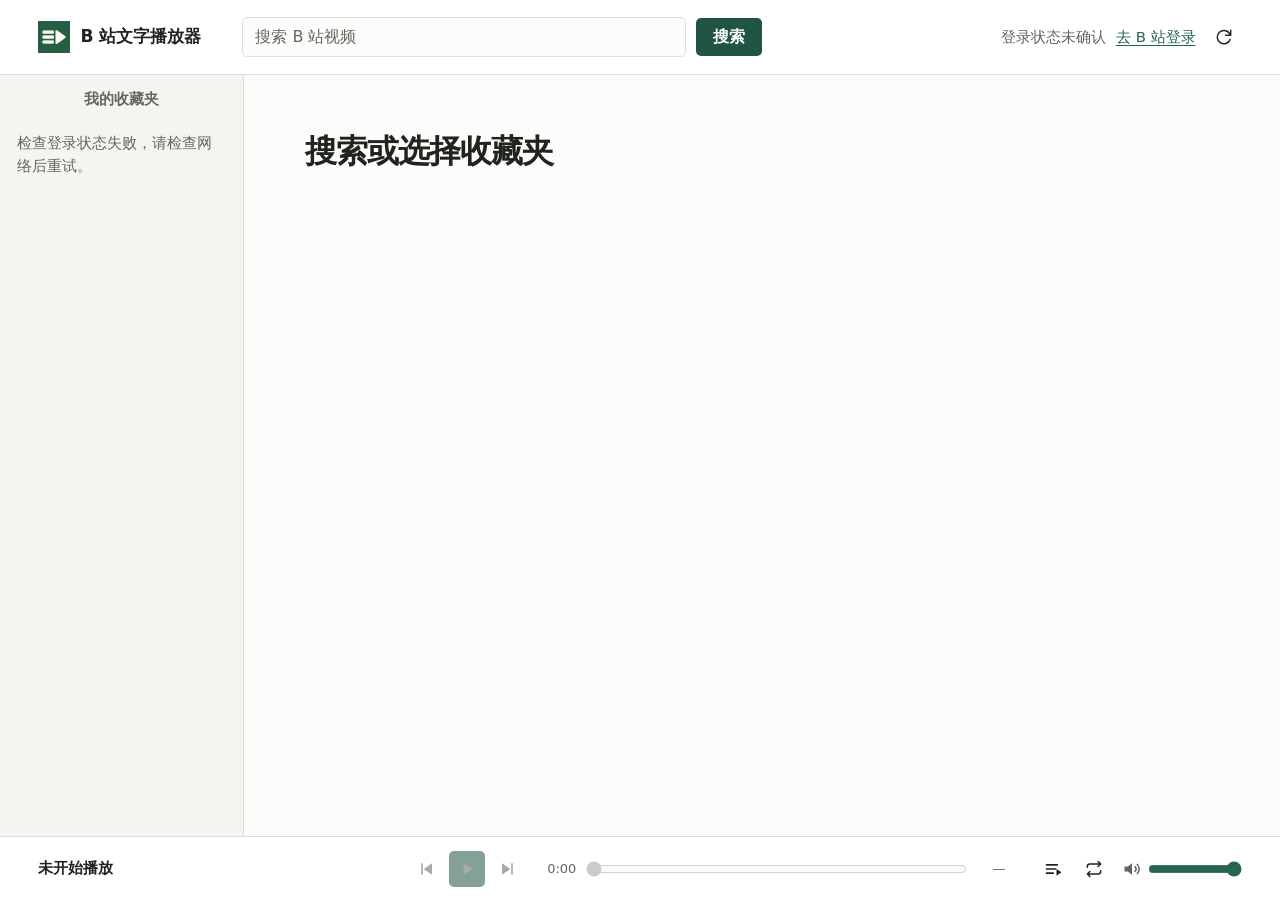
==== index.html @ 579d138e "Release 1.0.0" ====
<!doctype html>
<html lang="zh-CN">
  <head>
    <meta charset="utf-8">
    <meta name="viewport" content="width=device-width, initial-scale=1">
    <title>B 站文字播放器</title>
    <link rel="icon" type="image/png" sizes="32x32" href="assets/icon-32.png">
    <link rel="stylesheet" href="src/styles.css">
    <script type="module" src="src/app.js"></script>
  </head>
  <body>
    <header class="topbar">
      <div class="app-name">
        <img class="app-logo" src="assets/logo.png" alt="" width="32" height="32">
        <span>B 站文字播放器</span>
      </div>
      <form class="search-form" id="search-form" role="search">
        <label class="visually-hidden" for="search-input">搜索 B 站视频</label>
        <input id="search-input" type="search" placeholder="搜索 B 站视频" autocomplete="off" required>
        <button class="primary-button" type="submit">搜索</button>
      </form>
      <div class="account-tools">
        <div class="account-profile">
          <img class="account-avatar" id="account-avatar" width="28" height="28" alt="" referrerpolicy="no-referrer" hidden>
          <span class="account-name" id="account-name" role="status"></span>
        </div>
        <a id="login-link" href="https://www.bilibili.com/" target="_blank" rel="noopener noreferrer" hidden>去 B 站登录</a>
        <button class="quiet-button icon-button" id="refresh-session" data-icon="refresh" type="button" aria-label="刷新收藏夹" title="刷新收藏夹"></button>
      </div>
    </header>

    <div class="workspace">
      <aside class="sidebar" aria-labelledby="favorites-heading">
        <h2 id="favorites-heading">我的收藏夹</h2>
        <p class="sidebar-message" id="favorites-message" role="status">正在读取登录状态…</p>
        <ul class="folders" id="favorite-folders"></ul>
      </aside>

      <div class="results-pane">
        <div class="results-body">
          <main class="content" id="main-content">
            <div class="results">
              <header class="results-header">
                <h1 id="list-title">搜索或选择收藏夹</h1>
                <p class="list-meta" id="list-meta" hidden></p>
              </header>
              <p class="list-message" id="list-message" role="status"></p>
              <table class="track-list" id="track-list" aria-labelledby="list-title" hidden>
                <colgroup>
                  <col class="title-column">
                  <col class="author-column">
                  <col class="duration-column">
                </colgroup>
                <thead>
                  <tr>
                    <th scope="col">视频标题</th>
                    <th scope="col">UP 主</th>
                    <th class="duration" scope="col">时长</th>
                  </tr>
                </thead>
                <tbody id="track-rows"></tbody>
              </table>
              <nav class="pagination" id="list-pagination" aria-label="视频列表分页" hidden>
                <div class="pagination-controls" id="page-controls">
                  <button class="quiet-button page-arrow" id="page-previous" type="button" aria-label="上一页" title="上一页">‹</button>
                  <div class="page-numbers" id="page-numbers"></div>
                  <button class="quiet-button page-arrow" id="page-next" type="button" aria-label="下一页" title="下一页">›</button>
                </div>
                <form class="page-jump" id="page-jump">
                  <label for="page-input">跳至</label>
                  <input id="page-input" type="number" min="1" step="1" inputmode="numeric" aria-label="跳转页码" required>
                  <button class="quiet-button" type="submit">前往</button>
                </form>
                <button class="quiet-button" id="page-retry" type="button" hidden>重试</button>
              </nav>
            </div>
          </main>
          <form class="folder-search" id="folder-search-form" role="search" aria-label="搜索当前收藏夹" hidden>
            <label class="visually-hidden" for="folder-search-input">搜索当前收藏夹</label>
            <input id="folder-search-input" type="search" placeholder="搜索当前收藏夹" autocomplete="off">
            <button class="quiet-button folder-search-clear" id="folder-search-clear" type="button" aria-label="清空收藏夹搜索" title="清空收藏夹搜索" hidden>×</button>
            <button class="primary-button" type="submit">搜索</button>
          </form>
        </div>
      </div>
    </div>

    <footer class="player" aria-label="音频播放器">
      <div class="now-playing">
        <img class="now-cover" id="now-cover" width="80" height="45" alt="" referrerpolicy="no-referrer" hidden>
        <div class="now-info">
          <p class="now-title" id="now-title">未开始播放</p>
          <p class="now-detail" id="now-detail"></p>
          <p class="player-message" id="player-message" role="status" hidden></p>
        </div>
      </div>

      <div class="player-main">
        <div class="transport" role="group" aria-label="播放控制">
          <button class="quiet-button icon-button" id="previous" data-icon="previous" type="button" aria-label="上一条" title="上一条" disabled></button>
          <button class="primary-button icon-button play-button" id="play" data-icon="play" type="button" aria-label="播放" title="播放" disabled></button>
          <button class="quiet-button icon-button" id="next" data-icon="next" type="button" aria-label="下一条" title="下一条" disabled></button>
        </div>
        <div class="timeline">
          <span id="position-text">0:00</span>
          <input id="seek" type="range" min="0" max="1" step="1" value="0" aria-label="播放进度" disabled>
          <span id="duration-text">—</span>
        </div>
      </div>

      <div class="player-settings">
        <div class="modes" role="group" aria-label="播放模式">
          <button class="quiet-button icon-button" id="shuffle" data-icon="order" type="button" aria-label="随机播放" aria-pressed="false" title="顺序播放 · 切换到随机播放"></button>
          <button class="quiet-button icon-button" id="repeat" data-icon="repeat" type="button" aria-label="循环关闭 · 切换到列表循环" title="循环关闭 · 切换到列表循环"></button>
        </div>
        <label class="volume-control" title="音量">
          <span class="control-glyph" data-icon="volume" aria-hidden="true"></span>
          <input id="volume" type="range" min="0" max="1" step="0.01" value="1" aria-label="音量">
        </label>
      </div>
      <audio id="audio" preload="none" hidden></audio>
    </footer>
  </body>
</html>
---- src/styles.css ----
:root {
  color-scheme: light dark;
  --page: #fcfcfa;
  --sidebar: #f4f5f1;
  --surface: #fff;
  --text: #20241f;
  --muted: #62685d;
  --line: #dde0d8;
  --accent: #236650;
  --accent-fill: #205542;
  --on-accent: #fff;
  --selected: #e7efe8;
  --hover: #f0f3ed;
  --error: #a73b32;
  font-family: "Inter", "Microsoft YaHei UI", "PingFang SC", system-ui, sans-serif;
  font-size: 16px;
  line-height: 1.5;
}

* {
  box-sizing: border-box;
}

[hidden] {
  display: none !important;
}

body {
  height: 100dvh;
  margin: 0;
  display: grid;
  grid-template-rows: auto minmax(0, 1fr) auto;
  background: var(--page);
  color: var(--text);
  font: inherit;
}

button,
input {
  font: inherit;
  color: inherit;
}

button {
  cursor: pointer;
}

button:disabled {
  cursor: default;
  color: var(--muted);
  opacity: 0.55;
}

a {
  color: var(--accent);
  text-underline-offset: 0.19em;
}

:focus-visible {
  outline: 2px solid var(--accent);
  outline-offset: 3px;
}

.visually-hidden {
  position: absolute;
  width: 1px;
  height: 1px;
  overflow: hidden;
  clip-path: inset(50%);
  white-space: nowrap;
}

.topbar {
  display: grid;
  grid-template-columns: auto minmax(180px, 520px) minmax(120px, 1fr);
  align-items: center;
  gap: clamp(16px, 3.2vw, 60px);
  padding: 17px clamp(18px, 3vw, 44px);
  border-bottom: 1px solid var(--line);
  background: var(--surface);
}

.app-name {
  display: flex;
  align-items: center;
  gap: 10px;
  font-size: 1.07rem;
  font-weight: 700;
  white-space: nowrap;
}

.app-logo {
  flex: none;
  width: 32px;
  height: 32px;
}

.search-form,
.account-tools {
  display: flex;
  align-items: center;
  gap: 10px;
  min-width: 0;
}

.search-form > input {
  width: 100%;
  min-width: 0;
  min-height: 38px;
  padding: 7px 12px;
  border: 1px solid var(--line);
  border-radius: 5px;
  background: var(--page);
}

.search-form > input::placeholder {
  color: var(--muted);
}

.primary-button,
.quiet-button {
  flex: none;
  min-height: 34px;
  padding: 5px 12px;
  border: 1px solid transparent;
  border-radius: 5px;
  white-space: nowrap;
}

.primary-button {
  background: var(--accent-fill);
  color: var(--on-accent);
  font-weight: 600;
}

.primary-button:not(:disabled):hover {
  filter: brightness(1.1);
}

.search-form > .primary-button {
  min-height: 38px;
  padding-inline: 16px;
}

.quiet-button {
  background: transparent;
}

.quiet-button:not(:disabled):hover {
  background: var(--hover);
}

.quiet-button[aria-pressed="true"],
.quiet-button[data-active="true"] {
  background: var(--selected);
  color: var(--accent);
  font-weight: 650;
}

.account-tools {
  justify-content: flex-end;
  font-size: 0.93rem;
}

.account-tools > a {
  flex: none;
}

.account-profile {
  display: flex;
  align-items: center;
  gap: 8px;
  min-width: 0;
}

.account-avatar {
  flex: none;
  border-radius: 50%;
  object-fit: cover;
}

.account-name {
  overflow: hidden;
  text-overflow: ellipsis;
  white-space: nowrap;
  color: var(--muted);
}

.workspace {
  display: grid;
  grid-template-columns: clamp(172px, 20vw, 244px) minmax(0, 1fr);
  min-height: 0;
}

.sidebar,
.content {
  min-width: 0;
  min-height: 0;
  overflow: hidden auto;
  scrollbar-width: none;
}

.sidebar::-webkit-scrollbar,
.content::-webkit-scrollbar {
  display: none;
}

.sidebar {
  background: var(--sidebar);
  border-right: 1px solid var(--line);
  padding: 0 10px 24px;
}

.sidebar > h2 {
  position: sticky;
  top: 0;
  z-index: 1;
  margin: 0 -10px 3px;
  padding: 13px 10px 10px;
  background: var(--sidebar);
  font-size: 0.93rem;
  font-weight: 650;
  color: var(--muted);
  text-align: center;
}

.sidebar-message {
  margin: 12px 7px;
  color: var(--muted);
  overflow-wrap: anywhere;
  font-size: 0.93rem;
}

.folders {
  display: grid;
  grid-template-columns: minmax(0, 1fr);
  gap: 3px;
  margin: 0;
  padding: 0;
  list-style: none;
}

.folder-button {
  display: grid;
  grid-template-columns: minmax(0, 1fr) auto;
  align-items: baseline;
  gap: 8px;
  width: 100%;
  min-height: 37px;
  padding: 7px;
  border: 0;
  border-radius: 5px;
  background: transparent;
  text-align: left;
}

.folder-button > span:first-child {
  overflow: hidden;
  text-overflow: ellipsis;
  white-space: nowrap;
}

@supports (animation-timeline: scroll(self inline)) {
  .folder-button > span:first-child {
    /* This timeline is inactive while the title fits. */
    animation: folder-title-fade linear both;
    animation-timeline: scroll(self inline);
  }

  @keyframes folder-title-fade {
    from,
    to {
      text-overflow: clip;
      mask-image: linear-gradient(to right, black calc(100% - 1em), transparent);
    }
  }
}

.folder-button:hover {
  background: var(--hover);
}

.folder-button[aria-current="true"] {
  background: var(--selected);
  color: var(--accent);
  font-weight: 650;
}

.folder-count {
  color: var(--muted);
  font-size: 0.86rem;
  font-variant-numeric: tabular-nums;
  text-align: right;
  white-space: nowrap;
}

.results-pane,
.results-body {
  display: grid;
  grid-template-rows: minmax(0, 1fr);
  min-width: 0;
  min-height: 0;
}

.results-body {
  position: relative;
}

.results {
  width: min(100%, 1120px);
  padding: clamp(26px, 5vw, 56px) clamp(18px, 4.8vw, 72px) 42px;
}

.results-body:has(.folder-search:not([hidden])) .results {
  padding-bottom: 82px;
}

.folder-search {
  position: absolute;
  right: clamp(12px, 3vw, 38px);
  bottom: 14px;
  z-index: 1;
  display: flex;
  align-items: center;
  gap: 5px;
  width: min(325px, calc(100% - 24px));
  padding: 5px 6px 5px 10px;
  border: 1px solid var(--line);
  border-radius: 9px;
  background: color-mix(in srgb, var(--surface) 85%, transparent);
  box-shadow: 0 5px 18px rgb(0 0 0 / 16%);
  backdrop-filter: blur(12px);
  font-size: 0.9rem;
}

.folder-search > input {
  flex: 1;
  min-width: 0;
  min-height: 34px;
  padding: 4px 5px;
  border: 0;
  border-radius: 5px;
  background: transparent;
}

.folder-search > input:focus-visible {
  outline: none;
}

.folder-search:has(> input:focus-visible) {
  outline: 1px solid #747a80;
  outline-offset: 1px;
}

.folder-search > input::placeholder {
  color: var(--muted);
}

.folder-search > input::-webkit-search-cancel-button {
  appearance: none;
}

.folder-search-clear {
  padding-inline: 8px;
  font-size: 1.05rem;
  line-height: 1;
}

.results-header {
  display: flex;
  align-items: baseline;
  justify-content: space-between;
  flex-wrap: wrap;
  gap: 10px 24px;
  margin-bottom: 26px;
}

.results-header h1 {
  margin: 0;
  font-size: clamp(1.45rem, 2.5vw, 2rem);
  font-weight: 700;
  letter-spacing: -0.035em;
  line-height: 1.25;
  overflow-wrap: anywhere;
}

.list-meta,
.list-message {
  margin: 0;
  color: var(--muted);
}

.list-message:not(:empty) {
  margin-bottom: 16px;
}

.list-meta {
  flex: none;
  font-variant-numeric: tabular-nums;
  font-size: 0.9rem;
}

.track-list {
  width: 100%;
  table-layout: fixed;
  border-spacing: 0;
}

.title-column {
  width: auto;
}

.author-column {
  width: 27%;
}

.duration-column {
  width: 78px;
}

.track-list th,
.track-list td {
  padding: 10px 12px;
  border-bottom: 1px solid var(--line);
  text-align: left;
}

.track-list th {
  padding-block: 8px;
  font-size: 0.9rem;
  font-weight: 550;
  color: var(--muted);
}

.track-list td {
  height: 48px;
}

.track-list .duration {
  text-align: right;
  white-space: nowrap;
  font-variant-numeric: tabular-nums;
}

.track-list td.duration,
.track-author {
  color: var(--muted);
}

.track-author {
  overflow: hidden;
  text-overflow: ellipsis;
  white-space: nowrap;
}

.track-list tr.is-active {
  background: var(--selected);
}

.track-list tbody tr:not(.is-active):hover {
  background: var(--hover);
}

.track-title {
  display: inline-block;
  max-width: 100%;
  border: 0;
  padding: 0;
  background: transparent;
  line-height: 1.45;
  text-align: left;
  vertical-align: middle;
  overflow-wrap: anywhere;
}

.track-title:not(:disabled):hover {
  color: var(--accent);
}

.is-active .track-title {
  color: var(--accent);
  font-weight: 650;
}

.track-issue {
  display: block;
  margin-top: 3px;
  color: var(--error);
  font-size: 0.87rem;
  overflow-wrap: anywhere;
}

.pagination,
.pagination-controls,
.page-numbers,
.page-jump {
  display: flex;
  align-items: center;
  justify-content: center;
  flex-wrap: wrap;
}

.pagination {
  gap: 5px 12px;
  margin-top: 14px;
  padding: 6px 10px;
  font-size: 0.85rem;
}

.pagination-controls,
.page-numbers,
.page-jump {
  gap: 4px;
}

.page-arrow,
.page-number {
  min-width: 31px;
  min-height: 31px;
  padding: 2px 5px;
  font-variant-numeric: tabular-nums;
}

.page-arrow {
  font-size: 1.2rem;
  line-height: 1;
}

.page-number[aria-current="page"] {
  background: var(--selected);
  color: var(--accent);
  font-weight: 650;
}

.page-gap {
  padding-inline: 1px;
  color: var(--muted);
}

.page-jump > input {
  width: 58px;
  min-height: 30px;
  padding: 2px 5px;
  border: 1px solid var(--line);
  border-radius: 5px;
  background: var(--page);
  font-variant-numeric: tabular-nums;
}

.page-jump > button {
  min-height: 30px;
  padding-inline: 6px;
}

.player {
  z-index: 1;
  display: grid;
  grid-template-columns: minmax(0, 1fr) minmax(260px, 1.75fr) auto;
  align-items: center;
  gap: 5px clamp(14px, 2.35vw, 34px);
  min-height: 64px;
  padding: 7px clamp(18px, 3vw, 44px);
  border-top: 1px solid var(--line);
  background: var(--surface);
}

.now-playing {
  display: flex;
  align-items: center;
  gap: 10px;
  min-width: 0;
}

.now-cover {
  flex: none;
  object-fit: cover;
  border-radius: 4px;
}

.now-info {
  min-width: 0;
}

.now-playing p {
  margin: 0;
  line-height: 1.25;
}

.now-title {
  overflow: hidden;
  text-overflow: ellipsis;
  white-space: nowrap;
  font-size: 0.95rem;
  font-weight: 650;
}

.now-detail {
  overflow: hidden;
  text-overflow: ellipsis;
  white-space: nowrap;
  color: var(--muted);
  font-size: 0.82rem;
}

.now-detail:empty {
  display: none;
}

.player-message {
  color: var(--muted);
  font-size: 0.82rem;
  overflow-wrap: anywhere;
}

.player-message[data-error="true"] {
  color: var(--error);
}

.player-main {
  display: grid;
  grid-template-columns: auto minmax(0, 1fr);
  align-items: center;
  gap: clamp(10px, 1.8vw, 22px);
}

.timeline {
  display: grid;
  grid-template-columns: minmax(31px, auto) minmax(0, 1fr) minmax(31px, auto);
  align-items: center;
  gap: 8px;
  color: var(--muted);
  font-size: 0.81rem;
  font-variant-numeric: tabular-nums;
}

.timeline > span:last-child {
  text-align: right;
}

input[type="range"] {
  accent-color: var(--accent);
}

.timeline > input {
  width: 100%;
  min-height: 22px;
  margin: 0;
}

.transport,
.modes {
  display: flex;
  align-items: center;
  gap: 4px;
}

.icon-button {
  display: grid;
  place-items: center;
  width: 36px;
  height: 36px;
  min-height: 0;
  padding: 0;
}

.icon-button::before,
.control-glyph::before {
  width: 20px;
  height: 20px;
  background: currentColor;
  mask: var(--control-icon) center / contain no-repeat;
  content: "";
}

.control-glyph {
  display: grid;
  place-items: center;
  flex: none;
}

[data-icon="previous"] {
  --control-icon: url("data:image/svg+xml,%3Csvg xmlns='http://www.w3.org/2000/svg' viewBox='0 0 24 24'%3E%3Cpath d='M18 5v14L8 12zM5 5h2v14H5z'/%3E%3C/svg%3E");
}

[data-icon="play"] {
  --control-icon: url("data:image/svg+xml,%3Csvg xmlns='http://www.w3.org/2000/svg' viewBox='0 0 24 24'%3E%3Cpath d='M8 5v14l11-7z'/%3E%3C/svg%3E");
}

[data-icon="pause"] {
  --control-icon: url("data:image/svg+xml,%3Csvg xmlns='http://www.w3.org/2000/svg' viewBox='0 0 24 24'%3E%3Cpath d='M7 5h3v14H7zM14 5h3v14h-3z'/%3E%3C/svg%3E");
}

[data-icon="next"] {
  --control-icon: url("data:image/svg+xml,%3Csvg xmlns='http://www.w3.org/2000/svg' viewBox='0 0 24 24'%3E%3Cpath d='M6 5v14l10-7zM17 5h2v14h-2z'/%3E%3C/svg%3E");
}

[data-icon="order"] {
  --control-icon: url("data:image/svg+xml,%3Csvg xmlns='http://www.w3.org/2000/svg' viewBox='0 0 24 24'%3E%3Cpath d='M3 7h13M3 12h11M3 17h8' fill='none' stroke='black' stroke-width='2' stroke-linecap='round'/%3E%3Cpath d='M15 12v8l6-4z'/%3E%3C/svg%3E");
}

[data-icon="shuffle"] {
  --control-icon: url("data:image/svg+xml,%3Csvg xmlns='http://www.w3.org/2000/svg' viewBox='0 0 24 24'%3E%3Cpath d='M3 7h3c4 0 6 10 10 10h5m-4-4 4 4-4 4M3 17h3c4 0 6-10 10-10h5m-4-4 4 4-4 4' fill='none' stroke='black' stroke-width='1.8' stroke-linecap='round' stroke-linejoin='round'/%3E%3C/svg%3E");
}

[data-icon="repeat"] {
  --control-icon: url("data:image/svg+xml,%3Csvg xmlns='http://www.w3.org/2000/svg' viewBox='0 0 24 24'%3E%3Cpath d='M17 3l3 3-3 3m3-3H7a3 3 0 0 0-3 3v1m3 11-3-3 3-3m-3 3h13a3 3 0 0 0 3-3v-1' fill='none' stroke='black' stroke-width='1.8' stroke-linecap='round' stroke-linejoin='round'/%3E%3C/svg%3E");
}

[data-icon="repeat-part"] {
  --control-icon: url("data:image/svg+xml,%3Csvg xmlns='http://www.w3.org/2000/svg' viewBox='0 0 24 24'%3E%3Cpath d='M17 3l3 3-3 3m3-3H7a3 3 0 0 0-3 3v1m3 11-3-3 3-3m-3 3h13a3 3 0 0 0 3-3v-1m-9-3 1-1v5' fill='none' stroke='black' stroke-width='1.8' stroke-linecap='round' stroke-linejoin='round'/%3E%3C/svg%3E");
}

[data-icon="refresh"] {
  --control-icon: url("data:image/svg+xml,%3Csvg xmlns='http://www.w3.org/2000/svg' viewBox='0 0 24 24'%3E%3Cpath d='M20 4v6h-6m5.4 5a8 8 0 1 1-.6-7L20 10' fill='none' stroke='black' stroke-width='1.8' stroke-linecap='round' stroke-linejoin='round'/%3E%3C/svg%3E");
}

[data-icon="volume"] {
  --control-icon: url("data:image/svg+xml,%3Csvg xmlns='http://www.w3.org/2000/svg' viewBox='0 0 24 24'%3E%3Cpath d='M3 9v6h4l5 4V5L7 9z'/%3E%3Cpath d='M15.5 9a4.3 4.3 0 0 1 0 6m2.8-8.5a7.8 7.8 0 0 1 0 11' fill='none' stroke='black' stroke-width='1.8' stroke-linecap='round'/%3E%3C/svg%3E");
}

@media (forced-colors: active) {
  .icon-button::before,
  .control-glyph::before {
    background: ButtonText;
    forced-color-adjust: none;
  }

  .icon-button:disabled::before {
    background: GrayText;
  }
}

.player-settings {
  justify-self: end;
  display: flex;
  align-items: center;
  gap: 10px;
}

.volume-control {
  display: flex;
  align-items: center;
  justify-content: flex-end;
  gap: 6px;
  color: var(--muted);
}

.volume-control input {
  width: 94px;
  margin: 0;
}

@media (max-width: 800px) {
  .topbar {
    grid-template-columns: minmax(0, auto) minmax(0, 1fr);
    gap: 10px 14px;
  }

  .search-form {
    grid-column: 1 / -1;
    grid-row: 2;
  }

  .player {
    grid-template-columns: minmax(0, 1fr) auto;
    gap: 3px 14px;
    padding-block: 5px;
  }

  .player-main {
    grid-column: 1 / -1;
    grid-row: 2;
  }

  .icon-button {
    width: 34px;
    height: 34px;
  }

}

@media (max-width: 560px) {
  .topbar {
    padding: 10px 14px;
  }

  .app-name {
    font-size: 0.96rem;
    gap: 6px;
  }

  .app-logo {
    width: 27px;
    height: 27px;
  }

  .workspace {
    grid-template-columns: minmax(0, 1fr);
    grid-template-rows: auto minmax(0, 1fr);
  }

  .sidebar {
    max-height: 125px;
    padding: 0 8px 8px;
    border-right: 0;
    border-bottom: 1px solid var(--line);
  }

  .sidebar > h2 {
    margin-inline: -8px;
    padding: 7px 8px 4px;
  }

  .sidebar-message {
    margin: 3px 7px 5px;
  }

  .folder-button {
    min-height: 32px;
    padding: 5px 7px;
    font-size: 0.87rem;
  }

  .results {
    padding: 19px 14px 28px;
  }

  .results-header {
    margin-bottom: 15px;
  }

  .duration-column {
    width: 63px;
  }

  .track-list th,
  .track-list td {
    padding-inline: 5px;
  }

  .player {
    padding: 6px 14px;
  }

  .now-cover {
    width: 52px;
    height: 30px;
  }

  .player-settings {
    gap: 6px;
  }

  .icon-button {
    width: 32px;
    height: 32px;
  }

  .volume-control input {
    width: 70px;
  }

  .account-tools {
    gap: 4px;
    flex-wrap: wrap;
  }
}

@media (prefers-color-scheme: dark) {
  :root {
    --page: #1b201c;
    --sidebar: #202620;
    --surface: #181d19;
    --text: #eef1e9;
    --muted: #afb9ab;
    --line: #384239;
    --accent: #92d2b1;
    --accent-fill: #9ad6b8;
    --on-accent: #15241b;
    --selected: #2c3e33;
    --hover: #29332a;
    --error: #ffa99f;
  }

  .folder-search {
    box-shadow: 0 5px 20px rgb(0 0 0 / 34%);
  }

  .folder-search:has(> input:focus-visible) {
    outline-color: #969da5;
  }
}
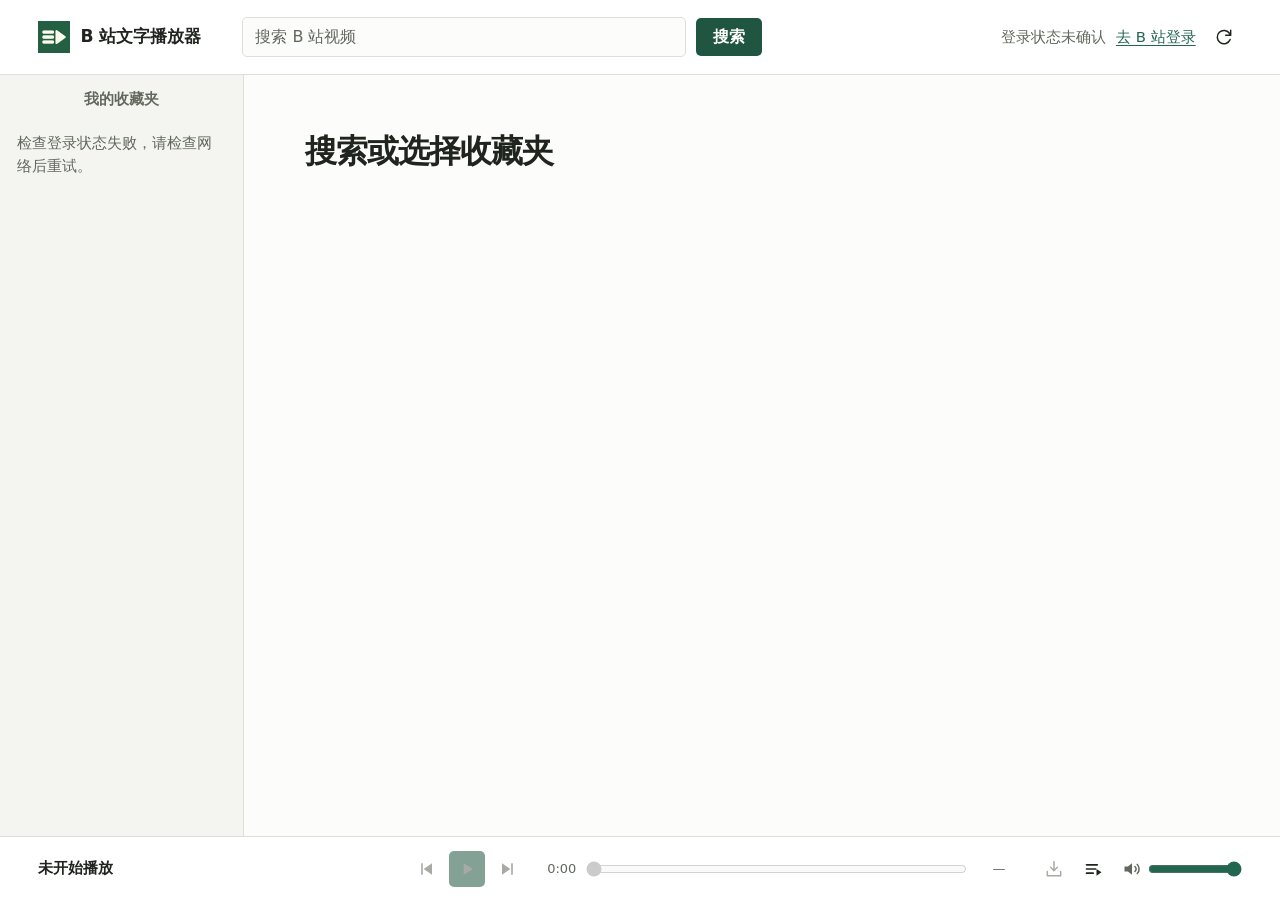
==== commit 3a0d3d10: "Release 1.1.0" ====
--- a/index.html
+++ b/index.html
@@ -87,7 +87,9 @@
 
     <footer class="player" aria-label="音频播放器">
       <div class="now-playing">
-        <img class="now-cover" id="now-cover" width="80" height="45" alt="" referrerpolicy="no-referrer" hidden>
+        <button class="now-cover-button" id="open-current-video" type="button" aria-label="在 B 站打开当前视频" title="在 B 站打开当前视频" hidden>
+          <img class="now-cover" id="now-cover" width="80" height="45" alt="" referrerpolicy="no-referrer">
+        </button>
         <div class="now-info">
           <p class="now-title" id="now-title">未开始播放</p>
           <p class="now-detail" id="now-detail"></p>
@@ -109,9 +111,9 @@
       </div>
 
       <div class="player-settings">
-        <div class="modes" role="group" aria-label="播放模式">
-          <button class="quiet-button icon-button" id="shuffle" data-icon="order" type="button" aria-label="随机播放" aria-pressed="false" title="顺序播放 · 切换到随机播放"></button>
-          <button class="quiet-button icon-button" id="repeat" data-icon="repeat" type="button" aria-label="循环关闭 · 切换到列表循环" title="循环关闭 · 切换到列表循环"></button>
+        <div class="modes" role="group" aria-label="播放选项">
+          <button class="quiet-button icon-button" id="download-audio" data-icon="download" type="button" aria-label="下载音频" aria-haspopup="dialog" aria-controls="download-dialog" title="下载音频" disabled></button>
+          <button class="quiet-button icon-button" id="play-mode" data-icon="order" type="button" aria-label="顺序播放 · 切换到随机播放" title="顺序播放 · 切换到随机播放"></button>
         </div>
         <label class="volume-control" title="音量">
           <span class="control-glyph" data-icon="volume" aria-hidden="true"></span>
@@ -120,5 +122,41 @@
       </div>
       <audio id="audio" preload="none" hidden></audio>
     </footer>
+
+    <dialog class="download-dialog" id="download-dialog" aria-labelledby="download-heading">
+      <form class="download-form" id="download-form">
+        <h2 id="download-heading">下载音频</h2>
+        <fieldset class="download-fields" id="download-fields">
+          <label class="download-field">
+            <span>歌曲名</span>
+            <input id="download-song-title" type="text" maxlength="200" required autofocus>
+          </label>
+          <label class="download-field">
+            <span>歌手</span>
+            <input id="download-artist" type="text" maxlength="200">
+          </label>
+          <label class="download-field">
+            <span>音质</span>
+            <select id="download-quality" required disabled></select>
+          </label>
+          <label class="download-check">
+            <input id="download-embed" type="checkbox" checked>
+            <span>嵌入歌曲信息和封面</span>
+          </label>
+          <label class="download-check">
+            <input id="download-cover" type="checkbox">
+            <span>同时另存封面</span>
+          </label>
+        </fieldset>
+        <p class="download-status" id="download-status" role="status" aria-atomic="true"></p>
+        <progress class="download-progress" id="download-progress" aria-label="下载进度" hidden></progress>
+        <div class="download-actions">
+          <button class="quiet-button" id="download-cancel" type="button">取消</button>
+          <button class="quiet-button" id="download-original" type="button" hidden>保存原音频</button>
+          <button class="primary-button" id="download-retry-tracks" type="button" hidden>重试</button>
+          <button class="primary-button" id="download-submit" type="submit" disabled>下载</button>
+        </div>
+      </form>
+    </dialog>
   </body>
 </html>
--- a/src/styles.css
+++ b/src/styles.css
@@ -384,6 +384,13 @@
   overflow-wrap: anywhere;
 }
 
+.list-back {
+  margin: 0 0 8px -6px;
+  padding-inline: 6px;
+  color: var(--accent);
+  font-size: 0.9rem;
+}
+
 .list-meta,
 .list-message {
   margin: 0;
@@ -461,16 +468,27 @@
   background: var(--hover);
 }
 
-.track-title {
-  display: inline-block;
+.track-title,
+.track-author-button {
+  display: block;
   max-width: 100%;
+  overflow: hidden;
   border: 0;
   padding: 0;
   background: transparent;
   line-height: 1.45;
   text-align: left;
-  vertical-align: middle;
-  overflow-wrap: anywhere;
+  text-overflow: ellipsis;
+  white-space: nowrap;
+}
+
+.track-author-button {
+  color: var(--accent);
+}
+
+.track-author-button:hover {
+  text-decoration: underline;
+  text-underline-offset: 0.19em;
 }
 
 .track-title:not(:disabled):hover {
@@ -571,10 +589,18 @@
   min-width: 0;
 }
 
+.now-cover-button {
+  flex: none;
+  border: 0;
+  padding: 0;
+  background: transparent;
+  border-radius: 4px;
+}
+
 .now-cover {
-  flex: none;
+  display: block;
   object-fit: cover;
-  border-radius: 4px;
+  border-radius: inherit;
 }
 
 .now-info {
@@ -702,10 +728,6 @@
   --control-icon: url("data:image/svg+xml,%3Csvg xmlns='http://www.w3.org/2000/svg' viewBox='0 0 24 24'%3E%3Cpath d='M3 7h3c4 0 6 10 10 10h5m-4-4 4 4-4 4M3 17h3c4 0 6-10 10-10h5m-4-4 4 4-4 4' fill='none' stroke='black' stroke-width='1.8' stroke-linecap='round' stroke-linejoin='round'/%3E%3C/svg%3E");
 }
 
-[data-icon="repeat"] {
-  --control-icon: url("data:image/svg+xml,%3Csvg xmlns='http://www.w3.org/2000/svg' viewBox='0 0 24 24'%3E%3Cpath d='M17 3l3 3-3 3m3-3H7a3 3 0 0 0-3 3v1m3 11-3-3 3-3m-3 3h13a3 3 0 0 0 3-3v-1' fill='none' stroke='black' stroke-width='1.8' stroke-linecap='round' stroke-linejoin='round'/%3E%3C/svg%3E");
-}
-
 [data-icon="repeat-part"] {
   --control-icon: url("data:image/svg+xml,%3Csvg xmlns='http://www.w3.org/2000/svg' viewBox='0 0 24 24'%3E%3Cpath d='M17 3l3 3-3 3m3-3H7a3 3 0 0 0-3 3v1m3 11-3-3 3-3m-3 3h13a3 3 0 0 0 3-3v-1m-9-3 1-1v5' fill='none' stroke='black' stroke-width='1.8' stroke-linecap='round' stroke-linejoin='round'/%3E%3C/svg%3E");
 }
@@ -716,6 +738,10 @@
 
 [data-icon="volume"] {
   --control-icon: url("data:image/svg+xml,%3Csvg xmlns='http://www.w3.org/2000/svg' viewBox='0 0 24 24'%3E%3Cpath d='M3 9v6h4l5 4V5L7 9z'/%3E%3Cpath d='M15.5 9a4.3 4.3 0 0 1 0 6m2.8-8.5a7.8 7.8 0 0 1 0 11' fill='none' stroke='black' stroke-width='1.8' stroke-linecap='round'/%3E%3C/svg%3E");
+}
+
+[data-icon="download"] {
+  --control-icon: url("data:image/svg+xml,%3Csvg xmlns='http://www.w3.org/2000/svg' viewBox='0 0 24 24'%3E%3Cpath d='M12 3v11m-4-4 4 4 4-4M4 15v5h16v-5' fill='none' stroke='black' stroke-width='1.8' stroke-linecap='round' stroke-linejoin='round'/%3E%3C/svg%3E");
 }
 
 @media (forced-colors: active) {
@@ -748,6 +774,112 @@
 .volume-control input {
   width: 94px;
   margin: 0;
+}
+
+.download-dialog {
+  width: min(440px, calc(100% - 28px));
+  max-height: calc(100dvh - 28px);
+  padding: 0;
+  overflow: auto;
+  overscroll-behavior: contain;
+  border: 1px solid var(--line);
+  border-radius: 12px;
+  background: var(--surface);
+  color: var(--text);
+  box-shadow: 0 16px 44px rgb(0 0 0 / 23%);
+}
+
+.download-dialog::backdrop {
+  background: rgb(17 21 18 / 38%);
+}
+
+.download-form {
+  display: grid;
+  gap: 14px;
+  padding: clamp(15px, 4vw, 24px);
+}
+
+.download-form h2 {
+  margin: 0;
+  font-size: 1.2rem;
+  line-height: 1.3;
+}
+
+.download-fields {
+  display: grid;
+  gap: 11px;
+  min-width: 0;
+  margin: 0;
+  padding: 0;
+  border: 0;
+}
+
+.download-field,
+.download-check {
+  font-size: 0.9rem;
+}
+
+.download-field {
+  display: grid;
+  gap: 4px;
+  min-width: 0;
+}
+
+.download-field > input,
+.download-field > select {
+  width: 100%;
+  min-width: 0;
+  min-height: 36px;
+  padding: 5px 9px;
+  border: 1px solid var(--line);
+  border-radius: 5px;
+  background: var(--page);
+  color: var(--text);
+  font: inherit;
+}
+
+.download-check {
+  display: flex;
+  align-items: center;
+  gap: 8px;
+}
+
+.download-check > input {
+  flex: none;
+  width: 16px;
+  height: 16px;
+  margin: 0;
+  accent-color: var(--accent);
+}
+
+.download-status {
+  margin: 0;
+  color: var(--muted);
+  font-size: 0.86rem;
+  white-space: pre-line;
+  overflow-wrap: anywhere;
+}
+
+.download-status:empty {
+  display: none;
+}
+
+.download-status[data-error="true"] {
+  color: var(--error);
+}
+
+.download-progress {
+  width: 100%;
+  height: 7px;
+  accent-color: var(--accent);
+}
+
+.download-actions {
+  display: flex;
+  justify-content: flex-end;
+  flex-wrap: wrap;
+  gap: 6px;
+  margin-top: 3px;
 }
 
 @media (max-width: 800px) {
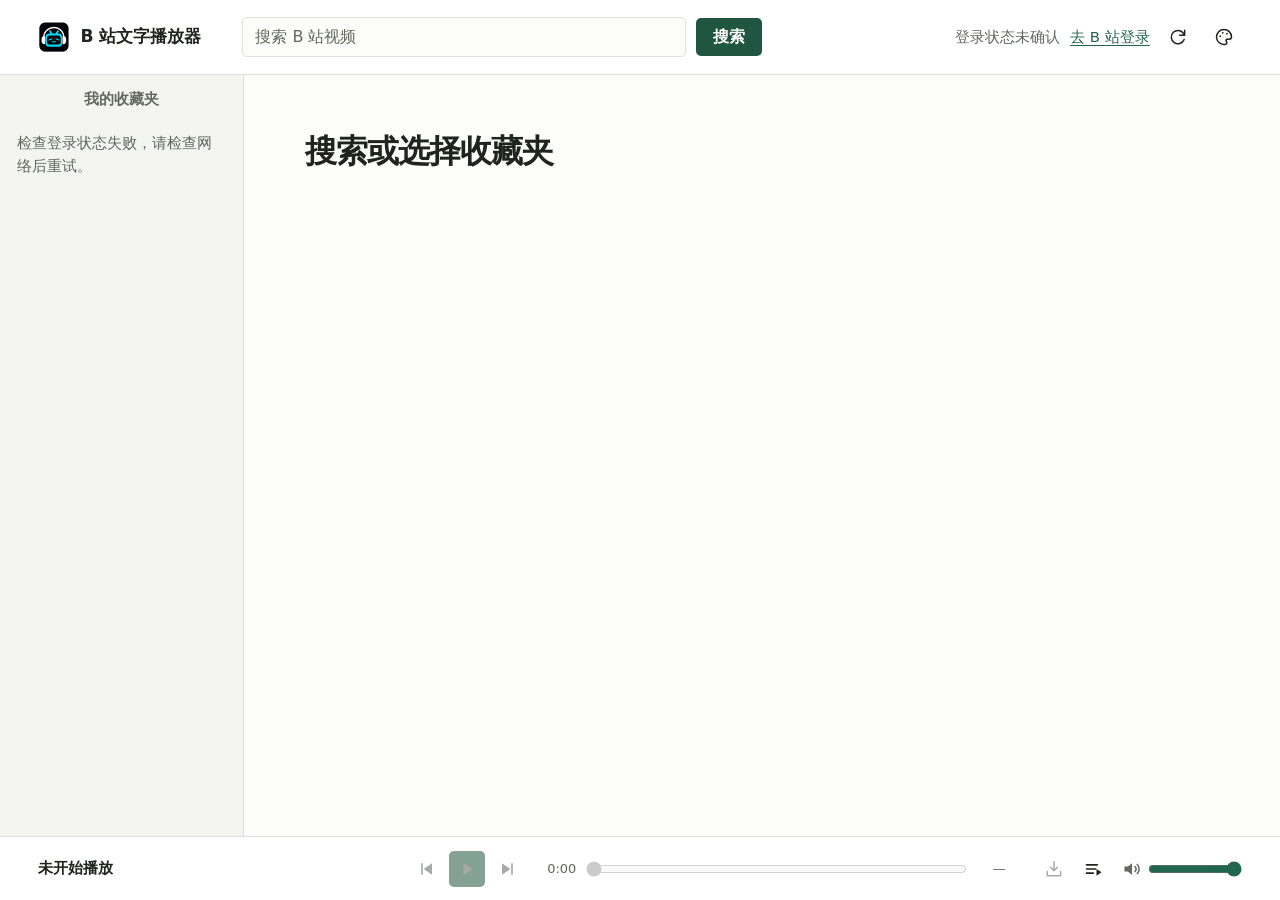
==== commit 562f278a: "Release 1.2.0" ====
--- a/index.html
+++ b/index.html
@@ -6,6 +6,7 @@
     <title>B 站文字播放器</title>
     <link rel="icon" type="image/png" sizes="32x32" href="assets/icon-32.png">
     <link rel="stylesheet" href="src/styles.css">
+    <script type="module" src="src/theme.js"></script>
     <script type="module" src="src/app.js"></script>
   </head>
   <body>
@@ -26,6 +27,17 @@
         </div>
         <a id="login-link" href="https://www.bilibili.com/" target="_blank" rel="noopener noreferrer" hidden>去 B 站登录</a>
         <button class="quiet-button icon-button" id="refresh-session" data-icon="refresh" type="button" aria-label="刷新收藏夹" title="刷新收藏夹"></button>
+        <div class="theme-picker" id="theme-picker">
+          <button class="quiet-button icon-button" id="theme-toggle" data-icon="theme" type="button" popovertarget="theme-options" aria-label="切换主题" title="切换主题"></button>
+          <div class="theme-options" id="theme-options" role="group" aria-label="色彩主题" popover>
+            <button class="theme-swatch" type="button" data-theme="forest" aria-label="松林绿" title="松林绿" aria-pressed="true"></button>
+            <button class="theme-swatch" type="button" data-theme="sky" aria-label="晴空蓝" title="晴空蓝" aria-pressed="false"></button>
+            <button class="theme-swatch" type="button" data-theme="rose" aria-label="樱花粉" title="樱花粉" aria-pressed="false"></button>
+            <button class="theme-swatch" type="button" data-theme="amber" aria-label="暖琥珀" title="暖琥珀" aria-pressed="false"></button>
+            <button class="theme-swatch" type="button" data-theme="violet" aria-label="暮紫" title="暮紫" aria-pressed="false"></button>
+            <button class="theme-swatch" type="button" data-theme="midnight" aria-label="午夜蓝" title="午夜蓝" aria-pressed="false"></button>
+          </div>
+        </div>
       </div>
     </header>
 
--- a/src/styles.css
+++ b/src/styles.css
@@ -1,5 +1,5 @@
 :root {
-  color-scheme: light dark;
+  color-scheme: light;
   --page: #fcfcfa;
   --sidebar: #f4f5f1;
   --surface: #fff;
@@ -12,9 +12,93 @@
   --selected: #e7efe8;
   --hover: #f0f3ed;
   --error: #a73b32;
+  --focus-neutral: #747a80;
+  --floating-shadow: 0 5px 18px rgb(0 0 0 / 16%);
+  --dialog-shadow: 0 16px 44px rgb(0 0 0 / 23%);
+  --backdrop: rgb(17 21 18 / 38%);
   font-family: "Inter", "Microsoft YaHei UI", "PingFang SC", system-ui, sans-serif;
   font-size: 16px;
   line-height: 1.5;
+}
+
+:root[data-theme="sky"] {
+  --page: #f6faff;
+  --sidebar: #edf4fb;
+  --surface: #ffffff;
+  --text: #1d2b39;
+  --muted: #586b7d;
+  --line: #d5e1ee;
+  --accent: #155f95;
+  --accent-fill: #176399;
+  --selected: #dcecfb;
+  --hover: #e8f2fc;
+  --error: #ac373d;
+  --focus-neutral: #6c7c8c;
+}
+
+:root[data-theme="rose"] {
+  --page: #fff8fb;
+  --sidebar: #f9edf2;
+  --surface: #ffffff;
+  --text: #36252e;
+  --muted: #74616a;
+  --line: #ead5de;
+  --accent: #a63462;
+  --accent-fill: #a33360;
+  --selected: #f5dfe9;
+  --hover: #fbecf2;
+  --error: #a83735;
+  --focus-neutral: #89727c;
+}
+
+:root[data-theme="amber"] {
+  --page: #fffbf3;
+  --sidebar: #f8f0df;
+  --surface: #fffefb;
+  --text: #352d20;
+  --muted: #706345;
+  --line: #e7dcc3;
+  --accent: #865514;
+  --accent-fill: #875614;
+  --selected: #f4e4be;
+  --hover: #faf0d9;
+  --error: #ab382f;
+  --focus-neutral: #817965;
+}
+
+:root[data-theme="violet"] {
+  --page: #fbf8ff;
+  --sidebar: #f2edf9;
+  --surface: #ffffff;
+  --text: #302639;
+  --muted: #6c5e74;
+  --line: #e1d6ec;
+  --accent: #67428f;
+  --accent-fill: #684594;
+  --selected: #eadef6;
+  --hover: #f2eafb;
+  --error: #ad3844;
+  --focus-neutral: #7d7289;
+}
+
+:root[data-theme="midnight"] {
+  color-scheme: dark;
+  --page: #111a29;
+  --sidebar: #172438;
+  --surface: #142034;
+  --text: #e7eef9;
+  --muted: #a5b7d0;
+  --line: #34445d;
+  --accent: #9fc8ff;
+  --accent-fill: #a6ceff;
+  --on-accent: #0c2745;
+  --selected: #263c57;
+  --hover: #20324c;
+  --error: #ffb4ac;
+  --focus-neutral: #9aaec6;
+  --floating-shadow: 0 5px 20px rgb(0 0 0 / 40%);
+  --dialog-shadow: 0 16px 44px rgb(0 0 0 / 48%);
+  --backdrop: rgb(3 9 20 / 62%);
 }
 
 * {
@@ -72,7 +156,7 @@
 
 .topbar {
   display: grid;
-  grid-template-columns: auto minmax(180px, 520px) minmax(120px, 1fr);
+  grid-template-columns: auto minmax(180px, 520px) minmax(190px, 1fr);
   align-items: center;
   gap: clamp(16px, 3.2vw, 60px);
   padding: 17px clamp(18px, 3vw, 44px);
@@ -184,6 +268,93 @@
   text-overflow: ellipsis;
   white-space: nowrap;
   color: var(--muted);
+}
+
+.theme-picker {
+  display: flex;
+  align-items: center;
+  flex: none;
+}
+
+.theme-picker:has(.theme-options:popover-open) #theme-toggle {
+  background: var(--selected);
+  color: var(--accent);
+}
+
+.theme-options {
+  position: fixed;
+  inset: auto;
+  width: max-content;
+  max-width: calc(100vw - 16px);
+  margin: 0;
+  padding: 12px;
+  border: 1px solid var(--line);
+  border-radius: 10px;
+  background: var(--surface);
+  color: var(--text);
+  box-shadow: var(--floating-shadow);
+}
+
+.theme-options:popover-open {
+  display: flex;
+  align-items: center;
+  gap: 9px;
+}
+
+.theme-swatch {
+  display: grid;
+  place-items: center;
+  flex: none;
+  width: 28px;
+  height: 28px;
+  padding: 0;
+  border: 1px solid rgb(0 0 0 / 16%);
+  border-radius: 50%;
+  background: var(--swatch);
+  color: #ffffff;
+}
+
+.theme-swatch[data-theme="forest"] {
+  --swatch: #236650;
+}
+
+.theme-swatch[data-theme="sky"] {
+  --swatch: #246fa9;
+}
+
+.theme-swatch[data-theme="rose"] {
+  --swatch: #be4979;
+}
+
+.theme-swatch[data-theme="amber"] {
+  --swatch: #a66a18;
+}
+
+.theme-swatch[data-theme="violet"] {
+  --swatch: #8056ab;
+}
+
+.theme-swatch[data-theme="midnight"] {
+  --swatch: #243e61;
+}
+
+.theme-swatch[aria-pressed="true"] {
+  box-shadow: 0 0 0 2px var(--surface), 0 0 0 4px var(--accent);
+}
+
+.theme-swatch[aria-pressed="true"]::before {
+  width: 6px;
+  height: 10px;
+  margin-top: -3px;
+  border: solid currentColor;
+  border-width: 0 2px 2px 0;
+  transform: rotate(45deg);
+  content: "";
+}
+
+.theme-swatch:focus-visible {
+  outline-color: var(--text);
+  outline-offset: 5px;
 }
 
 .workspace {
@@ -328,7 +499,7 @@
   border: 1px solid var(--line);
   border-radius: 9px;
   background: color-mix(in srgb, var(--surface) 85%, transparent);
-  box-shadow: 0 5px 18px rgb(0 0 0 / 16%);
+  box-shadow: var(--floating-shadow);
   backdrop-filter: blur(12px);
   font-size: 0.9rem;
 }
@@ -348,7 +519,7 @@
 }
 
 .folder-search:has(> input:focus-visible) {
-  outline: 1px solid #747a80;
+  outline: 1px solid var(--focus-neutral);
   outline-offset: 1px;
 }
 
@@ -736,6 +907,10 @@
   --control-icon: url("data:image/svg+xml,%3Csvg xmlns='http://www.w3.org/2000/svg' viewBox='0 0 24 24'%3E%3Cpath d='M20 4v6h-6m5.4 5a8 8 0 1 1-.6-7L20 10' fill='none' stroke='black' stroke-width='1.8' stroke-linecap='round' stroke-linejoin='round'/%3E%3C/svg%3E");
 }
 
+[data-icon="theme"] {
+  --control-icon: url("data:image/svg+xml,%3Csvg xmlns='http://www.w3.org/2000/svg' viewBox='0 0 24 24'%3E%3Cpath d='M12 3a9 9 0 1 0 0 18h1.3a2.2 2.2 0 0 0 1.5-3.8 1.4 1.4 0 0 1 1-2.4H18a3 3 0 0 0 3-3A9 9 0 0 0 12 3z' fill='none' stroke='black' stroke-width='1.8'/%3E%3Ccircle cx='7.5' cy='11' r='1.1'/%3E%3Ccircle cx='10.5' cy='7' r='1.1'/%3E%3Ccircle cx='15.5' cy='8' r='1.1'/%3E%3C/svg%3E");
+}
+
 [data-icon="volume"] {
   --control-icon: url("data:image/svg+xml,%3Csvg xmlns='http://www.w3.org/2000/svg' viewBox='0 0 24 24'%3E%3Cpath d='M3 9v6h4l5 4V5L7 9z'/%3E%3Cpath d='M15.5 9a4.3 4.3 0 0 1 0 6m2.8-8.5a7.8 7.8 0 0 1 0 11' fill='none' stroke='black' stroke-width='1.8' stroke-linecap='round'/%3E%3C/svg%3E");
 }
@@ -786,11 +961,11 @@
   border-radius: 12px;
   background: var(--surface);
   color: var(--text);
-  box-shadow: 0 16px 44px rgb(0 0 0 / 23%);
+  box-shadow: var(--dialog-shadow);
 }
 
 .download-dialog::backdrop {
-  background: rgb(17 21 18 / 38%);
+  background: var(--backdrop);
 }
 
 .download-form {
@@ -892,7 +1067,6 @@
     grid-column: 1 / -1;
     grid-row: 2;
   }
-
   .player {
     grid-template-columns: minmax(0, 1fr) auto;
     gap: 3px 14px;
@@ -997,28 +1171,3 @@
     flex-wrap: wrap;
   }
 }
-
-@media (prefers-color-scheme: dark) {
-  :root {
-    --page: #1b201c;
-    --sidebar: #202620;
-    --surface: #181d19;
-    --text: #eef1e9;
-    --muted: #afb9ab;
-    --line: #384239;
-    --accent: #92d2b1;
-    --accent-fill: #9ad6b8;
-    --on-accent: #15241b;
-    --selected: #2c3e33;
-    --hover: #29332a;
-    --error: #ffa99f;
-  }
-
-  .folder-search {
-    box-shadow: 0 5px 20px rgb(0 0 0 / 34%);
-  }
-
-  .folder-search:has(> input:focus-visible) {
-    outline-color: #969da5;
-  }
-}
